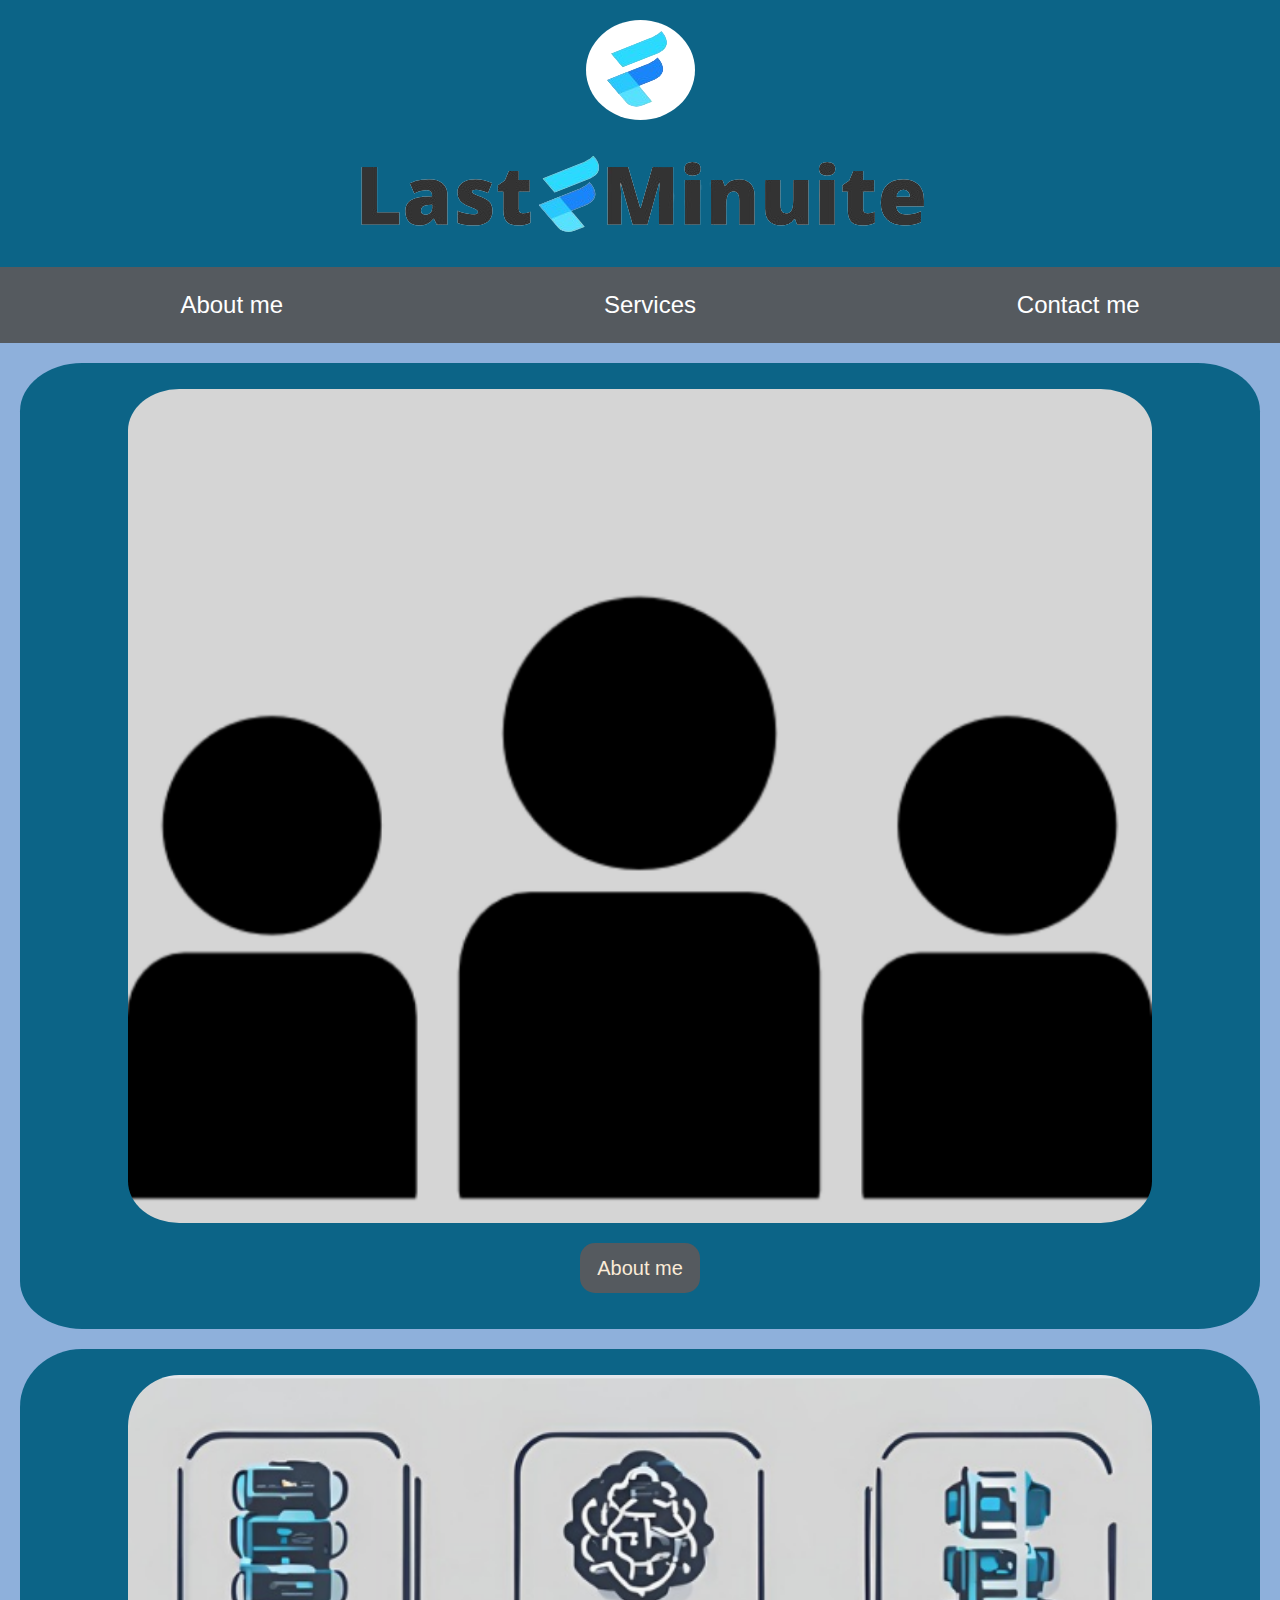
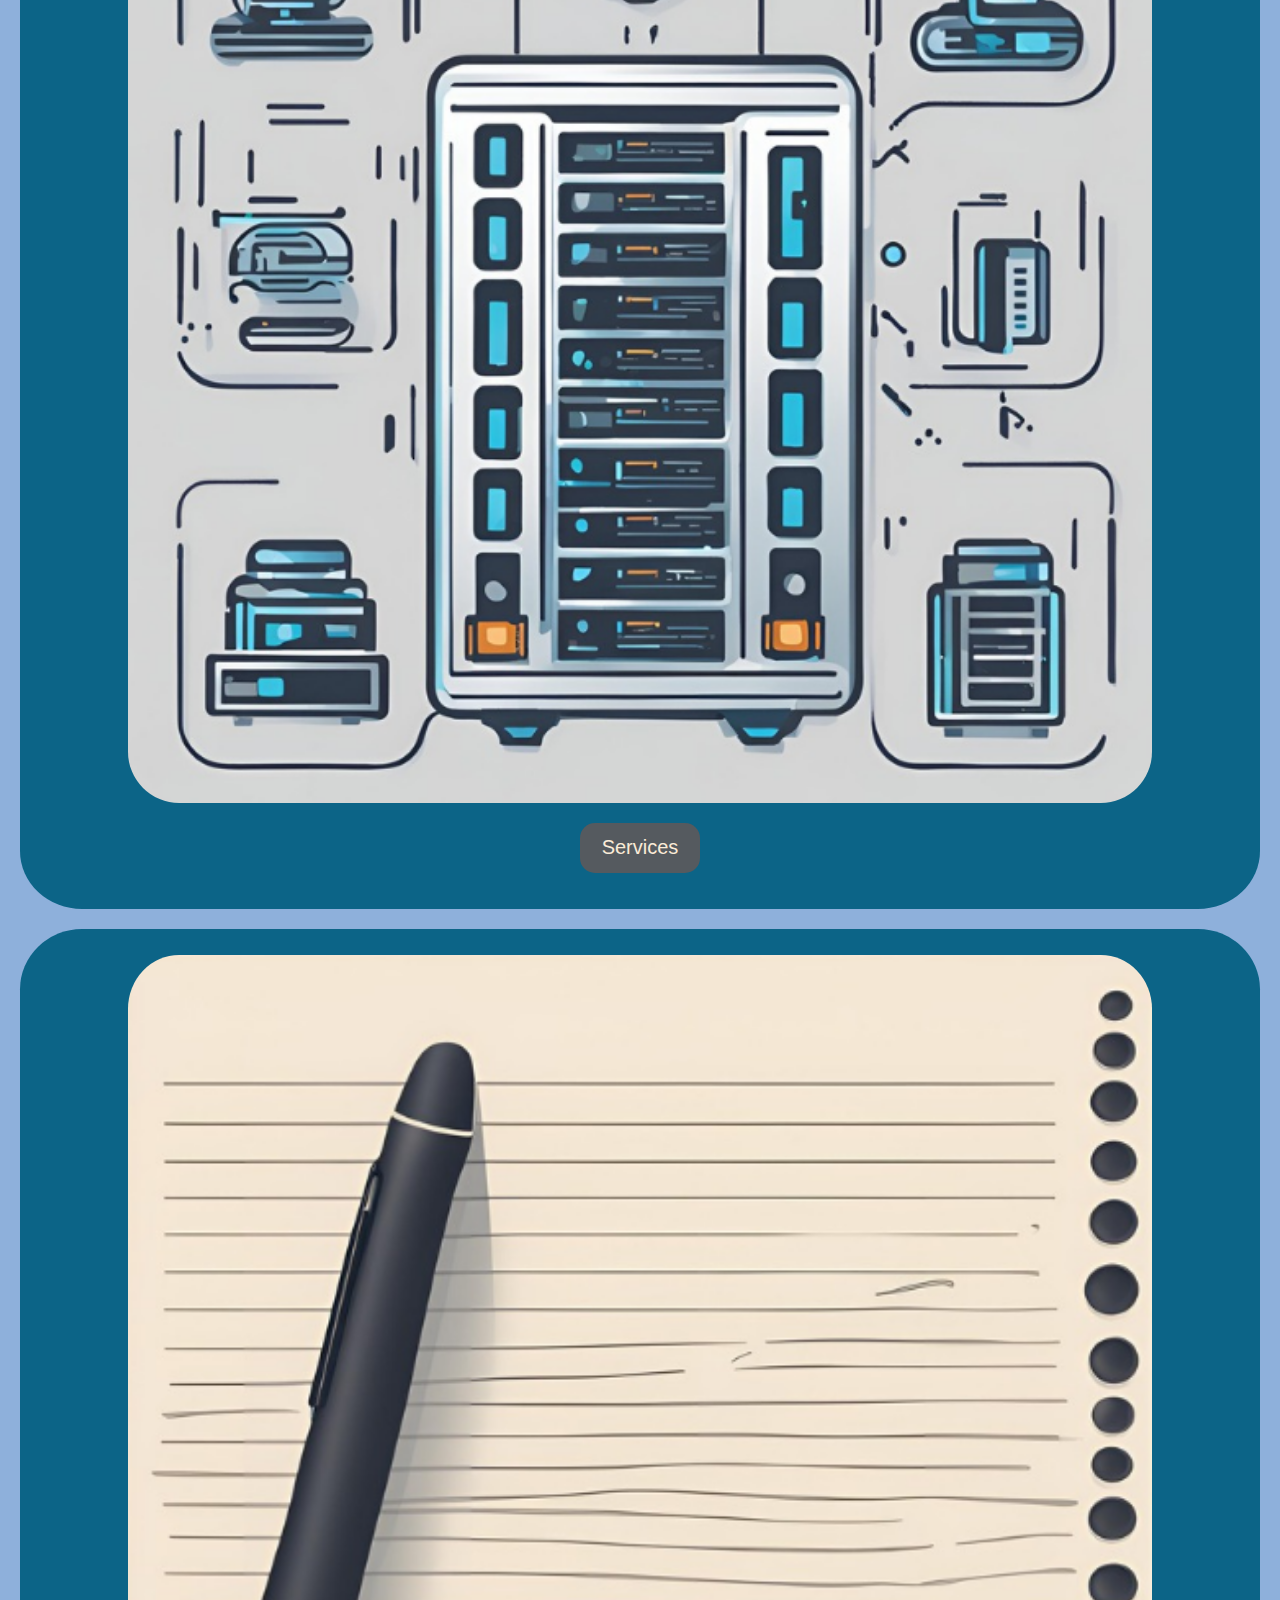
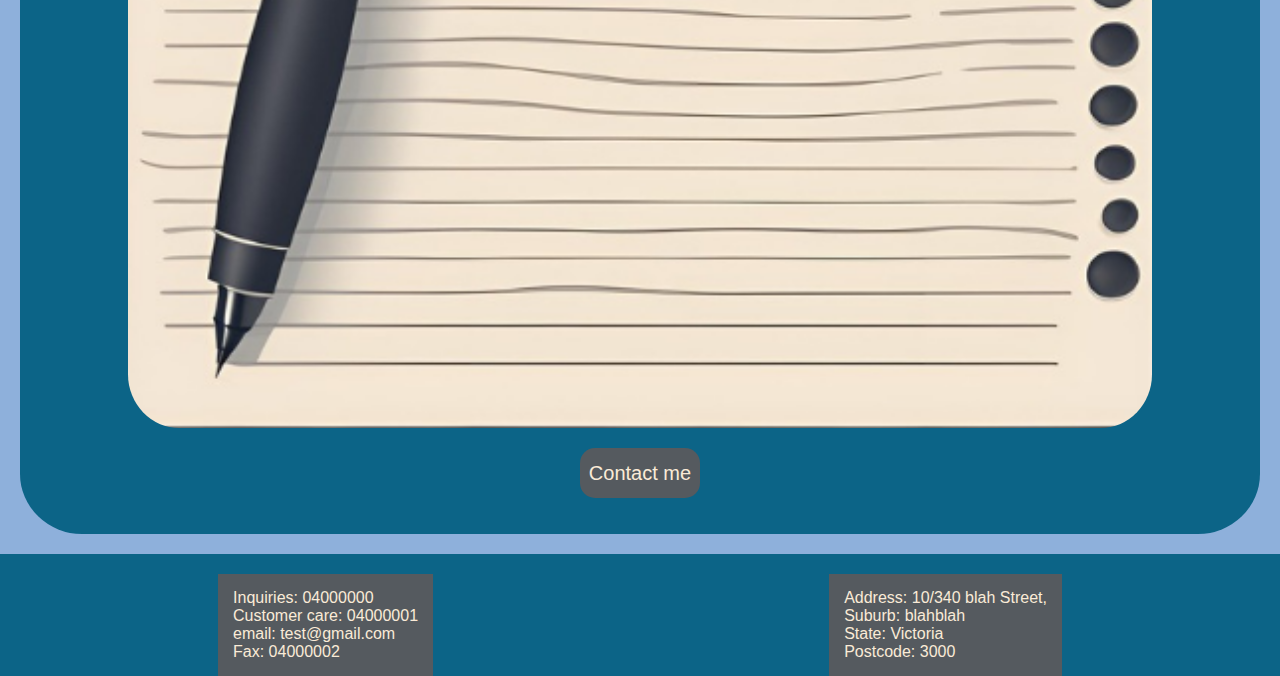
==== index.html @ 92ad7acb "updates" ====
<!DOCTYPE html>
<html lang="en">
<head>
    <meta charset="UTF-8">
    <meta name="viewport" content="width=device-width, initial-scale=1.0">
    <title>Last Minuite IT services</title>
    <link rel="stylesheet" href="/index.css">
    <!-- Icons for footer -->
    <link rel="stylesheet" href="https://cdnjs.cloudflare.com/ajax/libs/font-awesome/6.5.2/css/all.min.css" integrity="sha512-SnH5WK+bZxgPHs44uWIX+LLJAJ9/2PkPKZ5QiAj6Ta86w+fsb2TkcmfRyVX3pBnMFcV7oQPJkl9QevSCWr3W6A==" crossorigin="anonymous" referrerpolicy="no-referrer" />
    <link rel="stylesheet" href="/Styles/home.css">
</head>
<body>
    <header>
        <div class="small_logo">
            <a href="./index.html">
                <img src="./images/Logo/small logo white.png" alt="Logo of company">
            </a>
        </div>
        <div class="Long_logo">
            <img src="/images/Logo/Long logo.png" alt="Logo of company">
        </div>
            <nav class="nav_list">

                    <ul><a href="./Pages/about .html">About me</a></ul>
                    <ul><a href="./Pages/services.html">Services</a></ul>
                    <ul><a href="./Pages/contact.html">Contact me</a></ul>                  
            </nav>       
    </header>
    <main>
        <section class="panel">
            <img src="./images/home panels/About us.png" alt="An about us image"></img>
            <p>About me</p>
        </section>
        <section class="panel">
            <img src="./images/home panels/Services.png" alt="A services image"></img>
            <p>Services</p>
        </section>
        <section class="panel">
            <img src="./images/home panels/Contact us.png" alt="A contact us image"></img>
            <p>Contact me</p>
        </section>
    </main>
    <footer>
        <div class="icons">
            <a href="https://www.linkedin.com/feed/" target="_blank">
                <div class="linkedin">
                    <i class="fa-brands fa-linkedin" style="color: aliceblue;"></i>
                </div>
            </a>
            <a href="https://github.com/" target="_blank">   
                <div class="Github">
                    <i class="fa-brands fa-github" style="color:aliceblue"></i>
                </div>
            </a>
            <a href="https://www.facebook.com/" target="_blank">
                <div class="FaceBook">
                    <i class="fa-brands fa-facebook" style="color: aliceblue;"></i>
                </div>
            </a>
        </div>
        <div class="info">
            <p> Inquiries: 04000000
                <br>
                Customer care: 04000001
                <br>
                email: test@gmail.com
                <br>
                Fax: 04000002
            </p>
            <p>Address: 10/340 blah Street, 
                <br>
                Suburb: blahblah
                <br>
                State: Victoria
                <br>
                Postcode: 3000
            </p>
        </div>
    </footer>
</body>
</html>
---- index.css ----
:root {
    --header-colour: #0C6487;
    --nav_button: #555a5f;
    --background: #8eb0db;
}

* {
    font-family:'Franklin Gothic Medium', 'Arial Narrow', Arial, sans-serif
}

header{
    background-color: var(--header-colour);
    display: flex;
    flex-direction: column;
}

.small_logo {
    display: flex;
    justify-content: center;
    margin-top: 20px;
    margin-bottom: 20px;
}

.small_logo img{
    border-radius: 50%;
}

 .Long_logo {
    display: flex;
    align-items: center;
    flex-direction: column;
    margin-bottom: 15px;
} 

.Long_logo img{
    max-width: 50%;
}


.nav_list {
    background-color: var(--nav_button);
    display: flex;
    justify-content: space-around;
    font-size: 1.5rem;
    list-style: none;
}


.nav_list a{
    text-decoration: none;
    color: white;
}


body {
    display: flex;
    min-height: 100dvh;
    flex-direction: column;
    justify-content: space-between;
    margin: 0; 
    background-color: var(--background);   
}

footer {
    display: flex;
    flex-direction: column;
    background-color: var(--header-colour);
    text-align: center;
}

.icons {
    display: flex;
    justify-content: space-around;
    font-size: 2.25rem;
    margin-left: 20px;
    margin-right: 20px;
    margin-bottom: 10px;
    margin-top: 10px;
}

.info {
    display: flex;
    flex-direction: row;
    justify-content: space-between;
    margin-left: 20px;
    margin-right: 20px;
}

.info p{
    background-color: var(--nav_button);
    margin: auto;
    border: 15px solid var(--nav_button);
    text-align: left;
    color: antiquewhite
}
---- Styles/home.css ----
:root {
    --header-colour: #0C6487;
    --nav_button: #555a5f;
    --background: #8eb0db;
}

* {
    font-family:'Franklin Gothic Medium', 'Arial Narrow', Arial, sans-serif
}

.panel {
    margin-top: 10dvw;
    background-color: var(--header-colour);
    padding: 1rem;
    border-radius: 5%;
    display: flex;
    flex-direction: column;
    align-items: center;
    margin: 20px;
}

.panel img{
    width: 80dvw;
    border-radius: 5%;
    margin-top: 10px;
} 

.panel p {
    display: flex;
    flex-direction: column;
    justify-content: center;
    align-items: center;
    width:120px;
    height: 50px;
    background: var(--nav_button);
    color: antiquewhite;
    font-size: 1.25rem;
    border-radius: 15px;
}
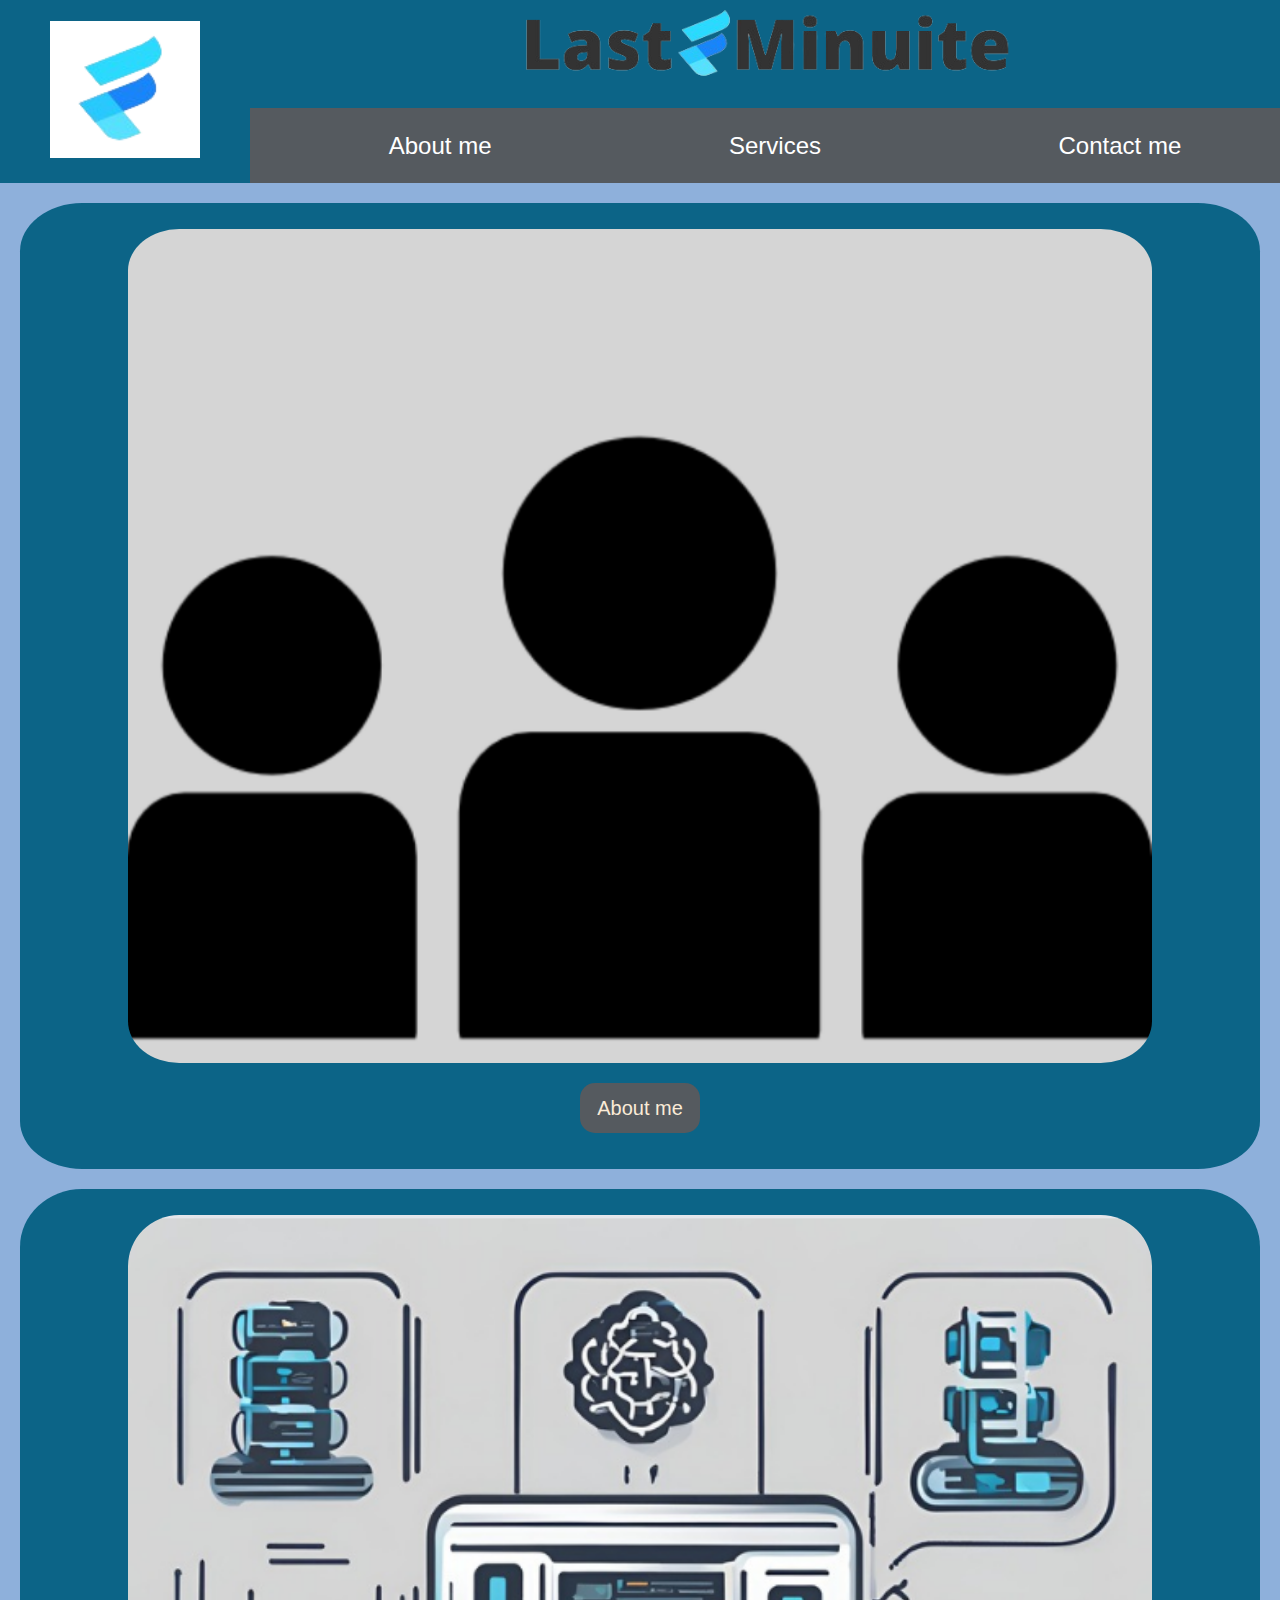
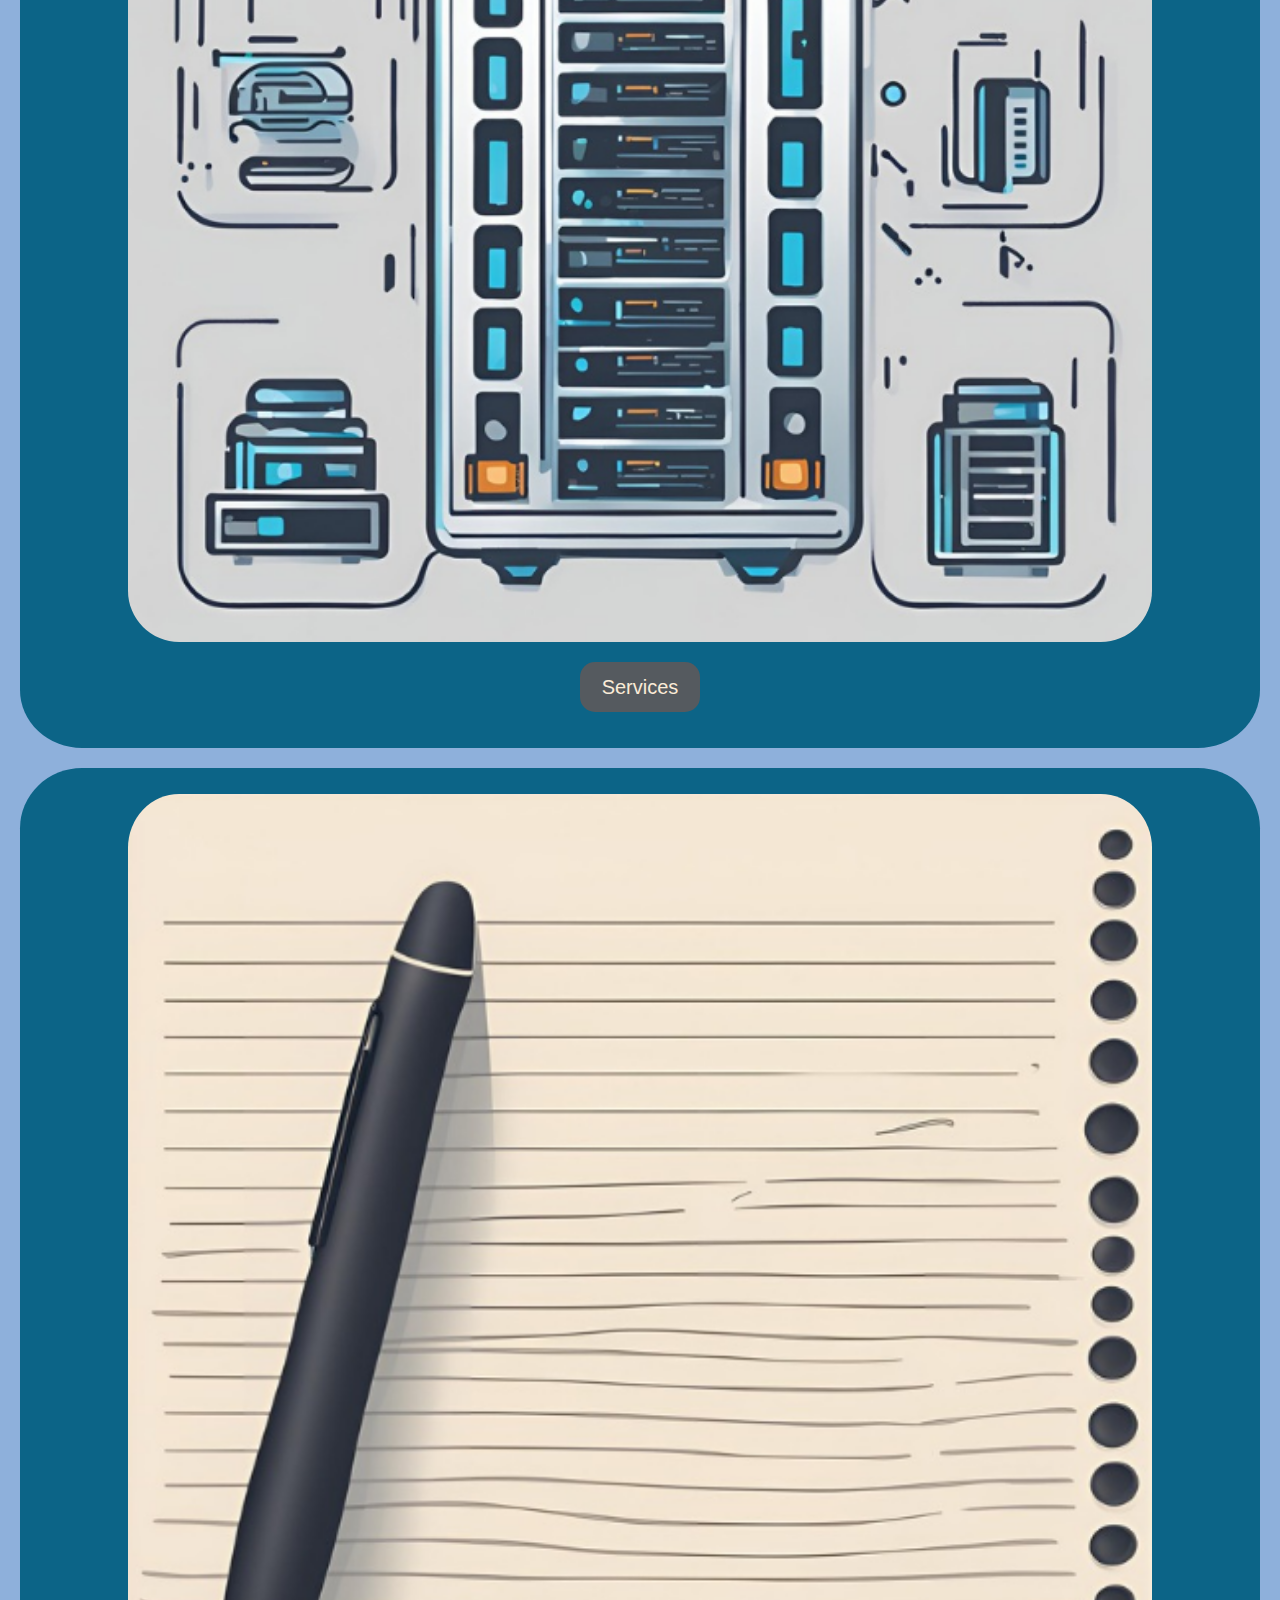
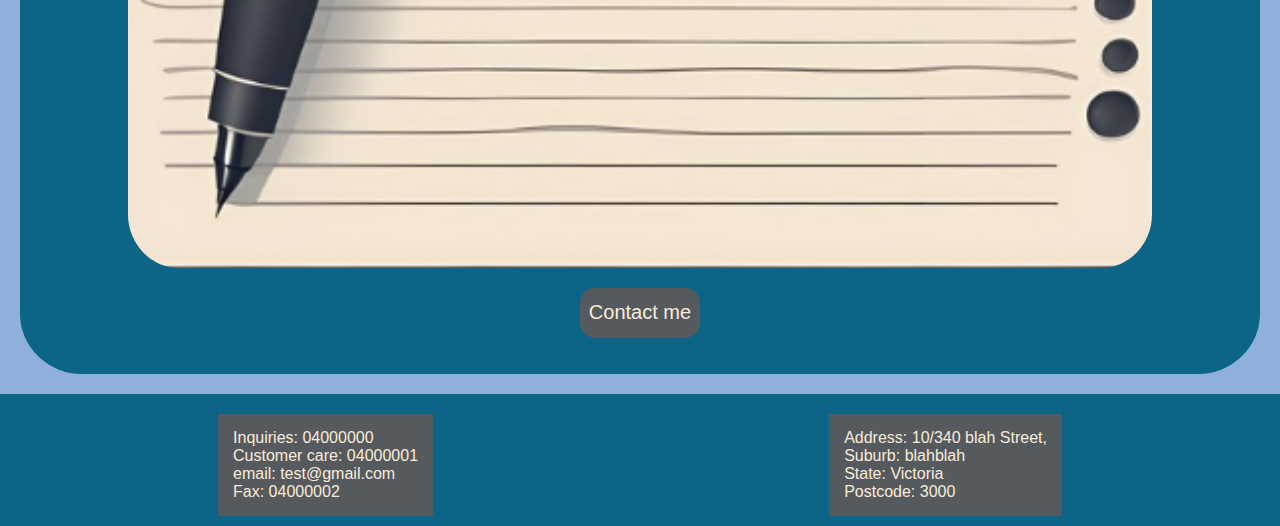
==== commit 3b26b350: "Added media query for header" ====
--- a/index.html
+++ b/index.html
@@ -29,15 +29,15 @@
     <main>
         <section class="panel">
             <img src="./images/home panels/About us.png" alt="An about us image"></img>
-            <p>About me</p>
+            <a href="/Pages/about .html"><p>About me</p></a>
         </section>
         <section class="panel">
             <img src="./images/home panels/Services.png" alt="A services image"></img>
-            <p>Services</p>
+            <a href="./Pages/services.html"><p>Services</p></a>
         </section>
         <section class="panel">
             <img src="./images/home panels/Contact us.png" alt="A contact us image"></img>
-            <p>Contact me</p>
+            <a href="./Pages/contact.html"><p>Contact me</p></a>
         </section>
     </main>
     <footer>
--- a/index.css
+++ b/index.css
@@ -84,6 +84,7 @@
     justify-content: space-between;
     margin-left: 20px;
     margin-right: 20px;
+    margin-bottom: 10px;
 }
 
 .info p{
@@ -94,3 +95,38 @@
     color: antiquewhite
 }
 
+.panel a {
+    text-decoration: none;
+}
+
+@media screen and (min-width: 650px){
+    header{
+        background-color: var(--header-colour);
+        display: grid;
+        grid-template-rows: 1fr 75px;  /*you can use px, %, auto etc. here*/
+        grid-template-columns: 250px 1fr;
+        grid-template-areas: "left-item right-top" "left-item right-bottom";
+        
+    }
+
+    .small_logo {
+        grid-area: left-item;
+        display: flex;
+        align-items: center;
+    }
+
+    .small_logo img {
+        border-radius: 0;
+        width: 150px;
+    }
+    
+    .Long_logo {
+        grid-area: right-top;
+        display: flex;
+        justify-content: flex-end;
+    }
+
+    .nav_list {
+        grid-area: right-bottom;
+    }
+}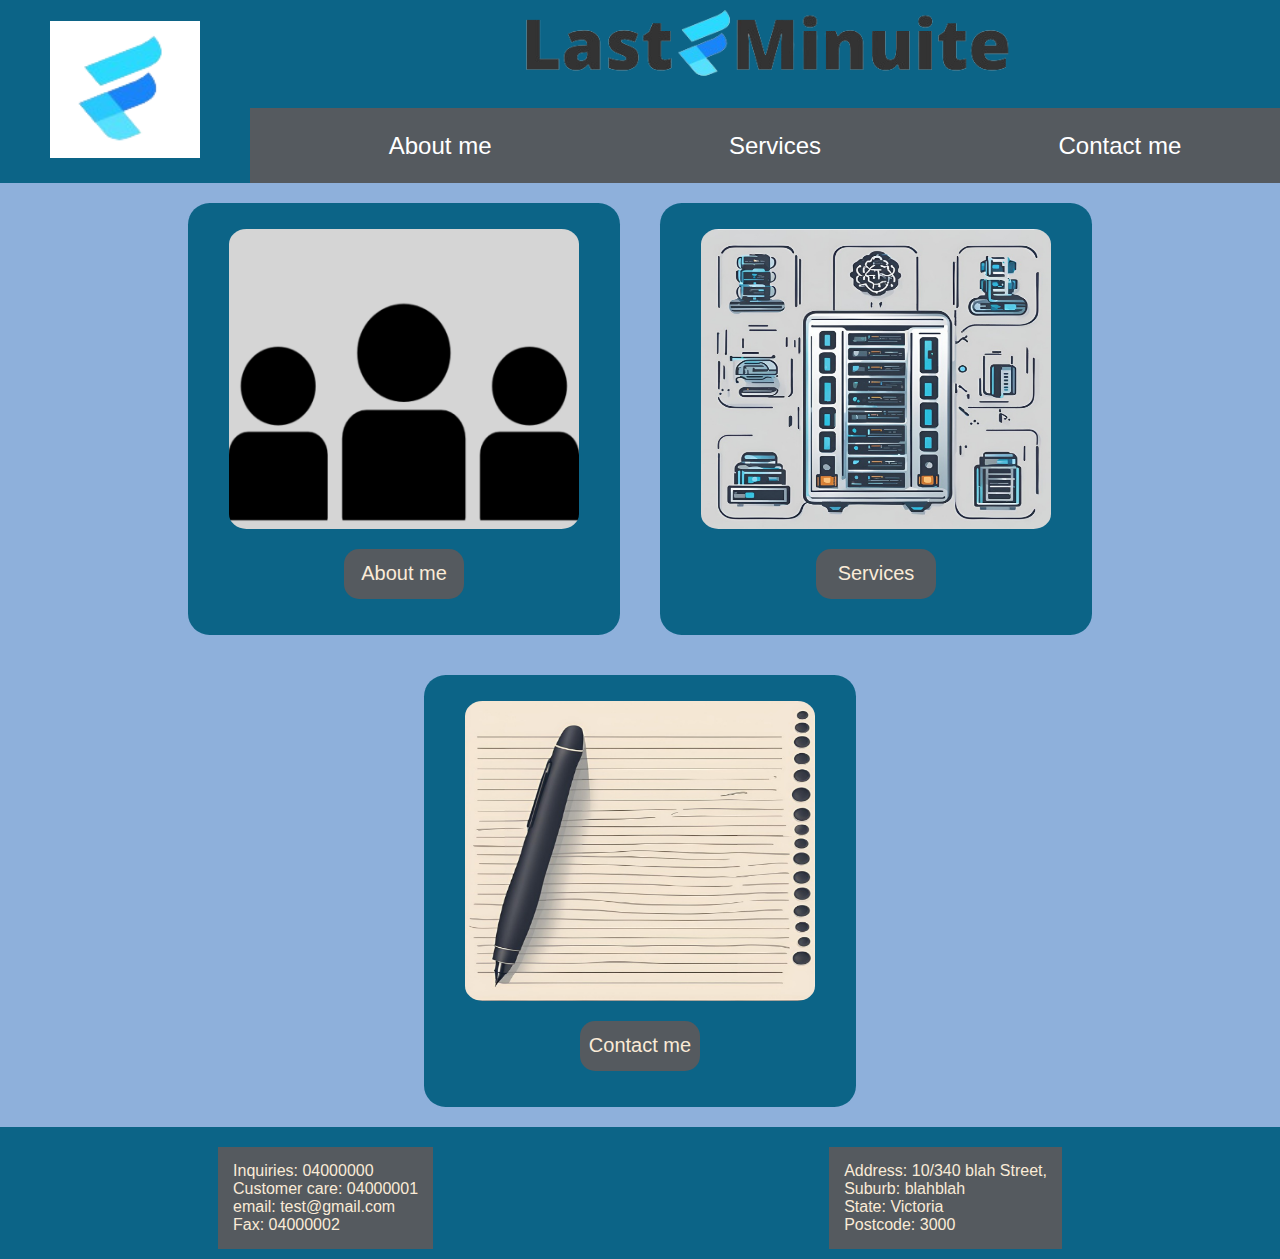
==== commit d3e18ca5: "Updated all css pages so they change with a media query Updated Readme with relevant info" ====
--- a/index.html
+++ b/index.html
@@ -59,7 +59,7 @@
             </a>
         </div>
         <div class="info">
-            <p> Inquiries: 04000000
+            <p class="phone"> Inquiries: 04000000
                 <br>
                 Customer care: 04000001
                 <br>
@@ -67,7 +67,7 @@
                 <br>
                 Fax: 04000002
             </p>
-            <p>Address: 10/340 blah Street, 
+            <p class="addy">Address: 10/340 blah Street, 
                 <br>
                 Suburb: blahblah
                 <br>
--- a/index.css
+++ b/index.css
@@ -99,7 +99,7 @@
     text-decoration: none;
 }
 
-@media screen and (min-width: 650px){
+@media screen and (min-width: 700px){
     header{
         background-color: var(--header-colour);
         display: grid;
@@ -129,4 +129,5 @@
     .nav_list {
         grid-area: right-bottom;
     }
+
 }--- a/Styles/home.css
+++ b/Styles/home.css
@@ -36,4 +36,24 @@
     color: antiquewhite;
     font-size: 1.25rem;
     border-radius: 15px;
+}
+
+@media screen and (min-width: 700px) {
+    main {
+        display: flex;
+        flex-wrap: wrap;
+        justify-content: center;
+        flex-direction: row;
+    }
+    
+    .panel {
+        width: 400px
+
+    }
+
+    .panel img{
+        width: 350px;
+        height: 300px
+
+    }
 }